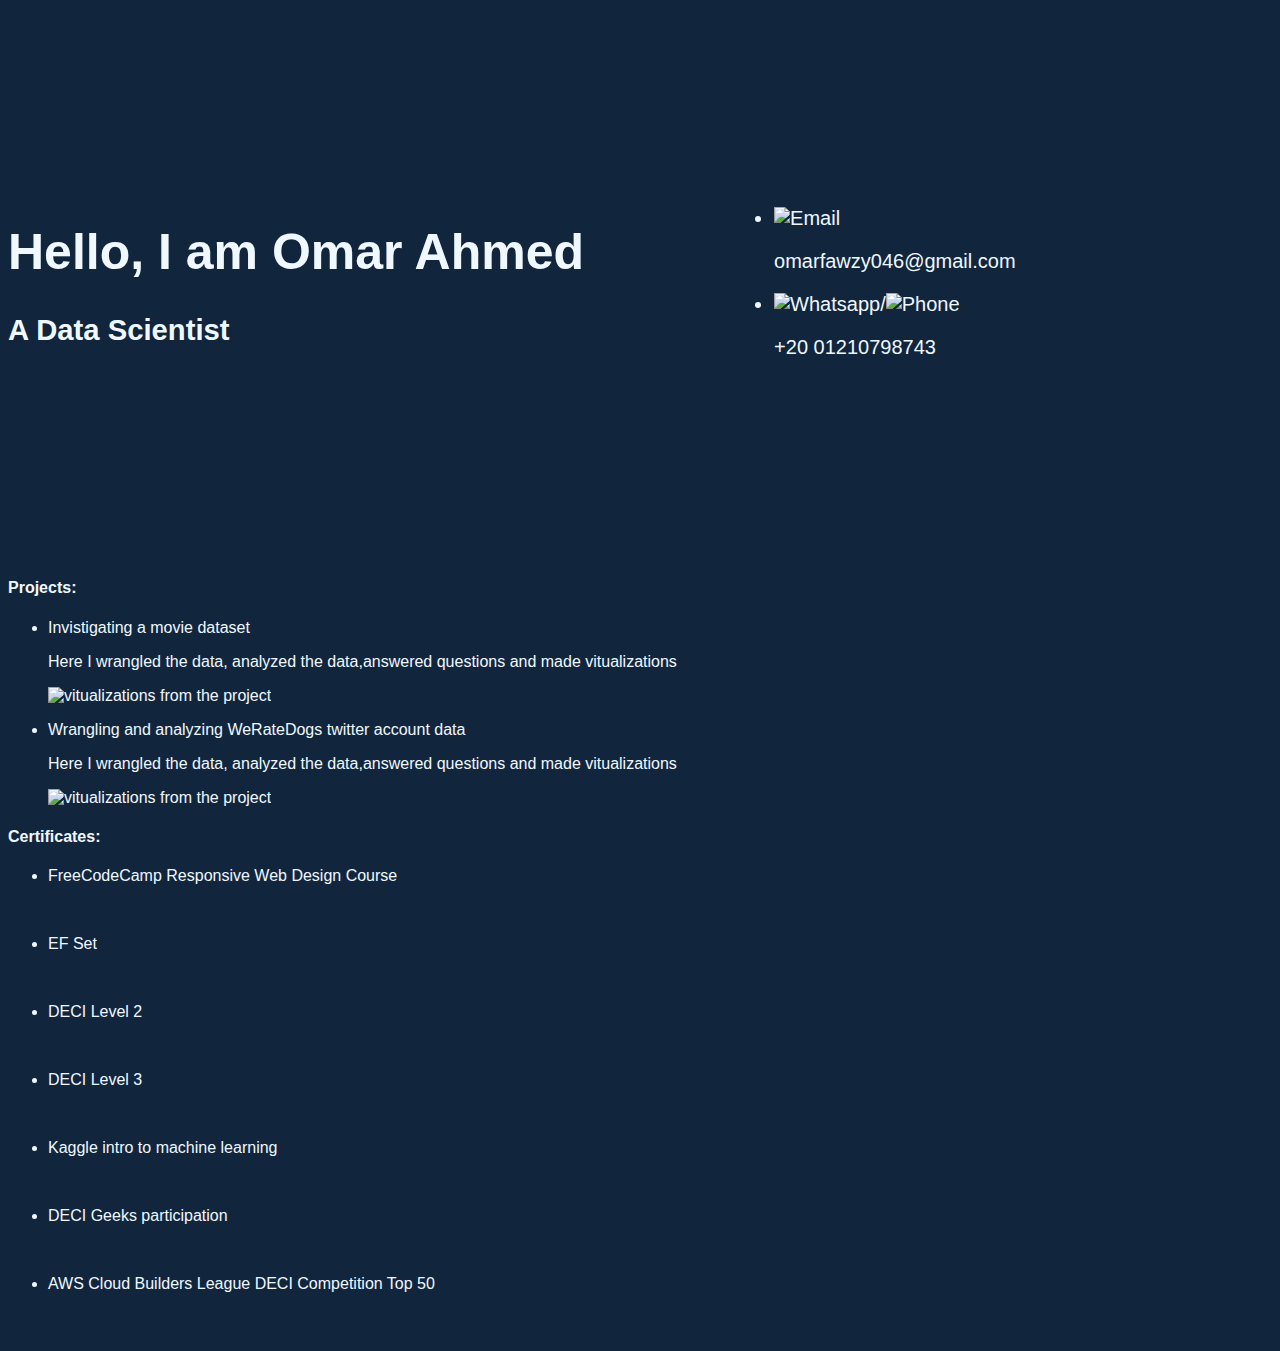
==== mobile-version.html @ 63a34272 "making mobile verson" ====
<!DOCTYPE html>
<html>
    <head>
        <title>Omar Ahmed | Data Scientist</title>
        <meta charset="UTF-8">
        <meta name="viewport" content="width=device-width, initial-scale=1.0">
    </head>

    <style>
        html{
    background-color: #11263d;
    color: aliceblue;
    font-family: 'Segoe UI', Tahoma, Geneva, Verdana, sans-serif;
    display: flex;
    gap: 10px;
    flex: 1 1 45%;
    box-sizing: border-box;
}

.header{
    font-size: 25px;
}

.contacts{
    font-size: 20px;
    position: relative;
    padding-left: 150px;
}

.container{
    display: flex;
    align-items: center;
    height: 550px;
    flex-wrap: wrap;
    flex: 1 1 45%;
}
    </style>

    <body>
        <div class="container">
        <div class="header">
        <div>
        <h1>Hello, I am Omar Ahmed</h1>
        <h3>A Data Scientist</h3>
        </div>
        </div>

        <div class="ct2">
        <div class="contacts">
            <ul>
                <li class="hr3_li"><img class="hr3 img" src="" alt="Email"><p>omarfawzy046@gmail.com</p></li>
                <li class="hr3_li"><img class="hr3 img" src="" alt="Whatsapp">/<img class="hr3 img" src="" alt="Phone"><p>+20 01210798743</p></li>
            </ul>
        </div>
        </div>
        </div>

        <div class="sections">

        <div class="projects">
        <h4 class="hr1">Projects:</h4>
        <ul>
            <li class="hr1_li"><div><p>Invistigating a movie dataset</p>
            <p>Here I wrangled the data, analyzed the data,answered questions and made vitualizations</p>
            <img class="hr1_img" src="" alt="vitualizations from the project"></div></li>

            <li class="hr1_li"><p>Wrangling and analyzing WeRateDogs twitter account data</p>
            <p>Here I wrangled the data, analyzed the data,answered questions and made vitualizations</p>
            <img class="hr1_img" src="" alt="vitualizations from the project"></li>
        </ul>
        </div>

        <div class="certificates">
            <h4 class="hr2">Certificates:</h4>
            <ul>
                <li class="hr2_li"><p>FreeCodeCamp Responsive Web Design Course</p>
                <img class="hr2_img" src=""></li>

                <li class="hr2_li"><p>EF Set</p>
                <img class="hr2_img" src=""></li>

                <li class="hr2_li"><p>DECI Level 2</p>
                <img class="hr2_img" src=""></li>

                <li class="hr2_li"><p>DECI Level 3</p>
                <img class="hr2_img" src=""></li>

                <li class="hr2_li"><p>Kaggle intro to machine learning</p>
                <img class="hr2_img" src=""></li>

                <li class="hr2_li"><p>DECI Geeks participation</p>
                <img class="hr2_img" src=""></li>

                <li class="hr2_li"><p>AWS Cloud Builders League DECI Competition Top 50</p>
                <img class="hr2_img" src=""></li>
            </ul>
        </div>
        </div>
    </body>
</html>
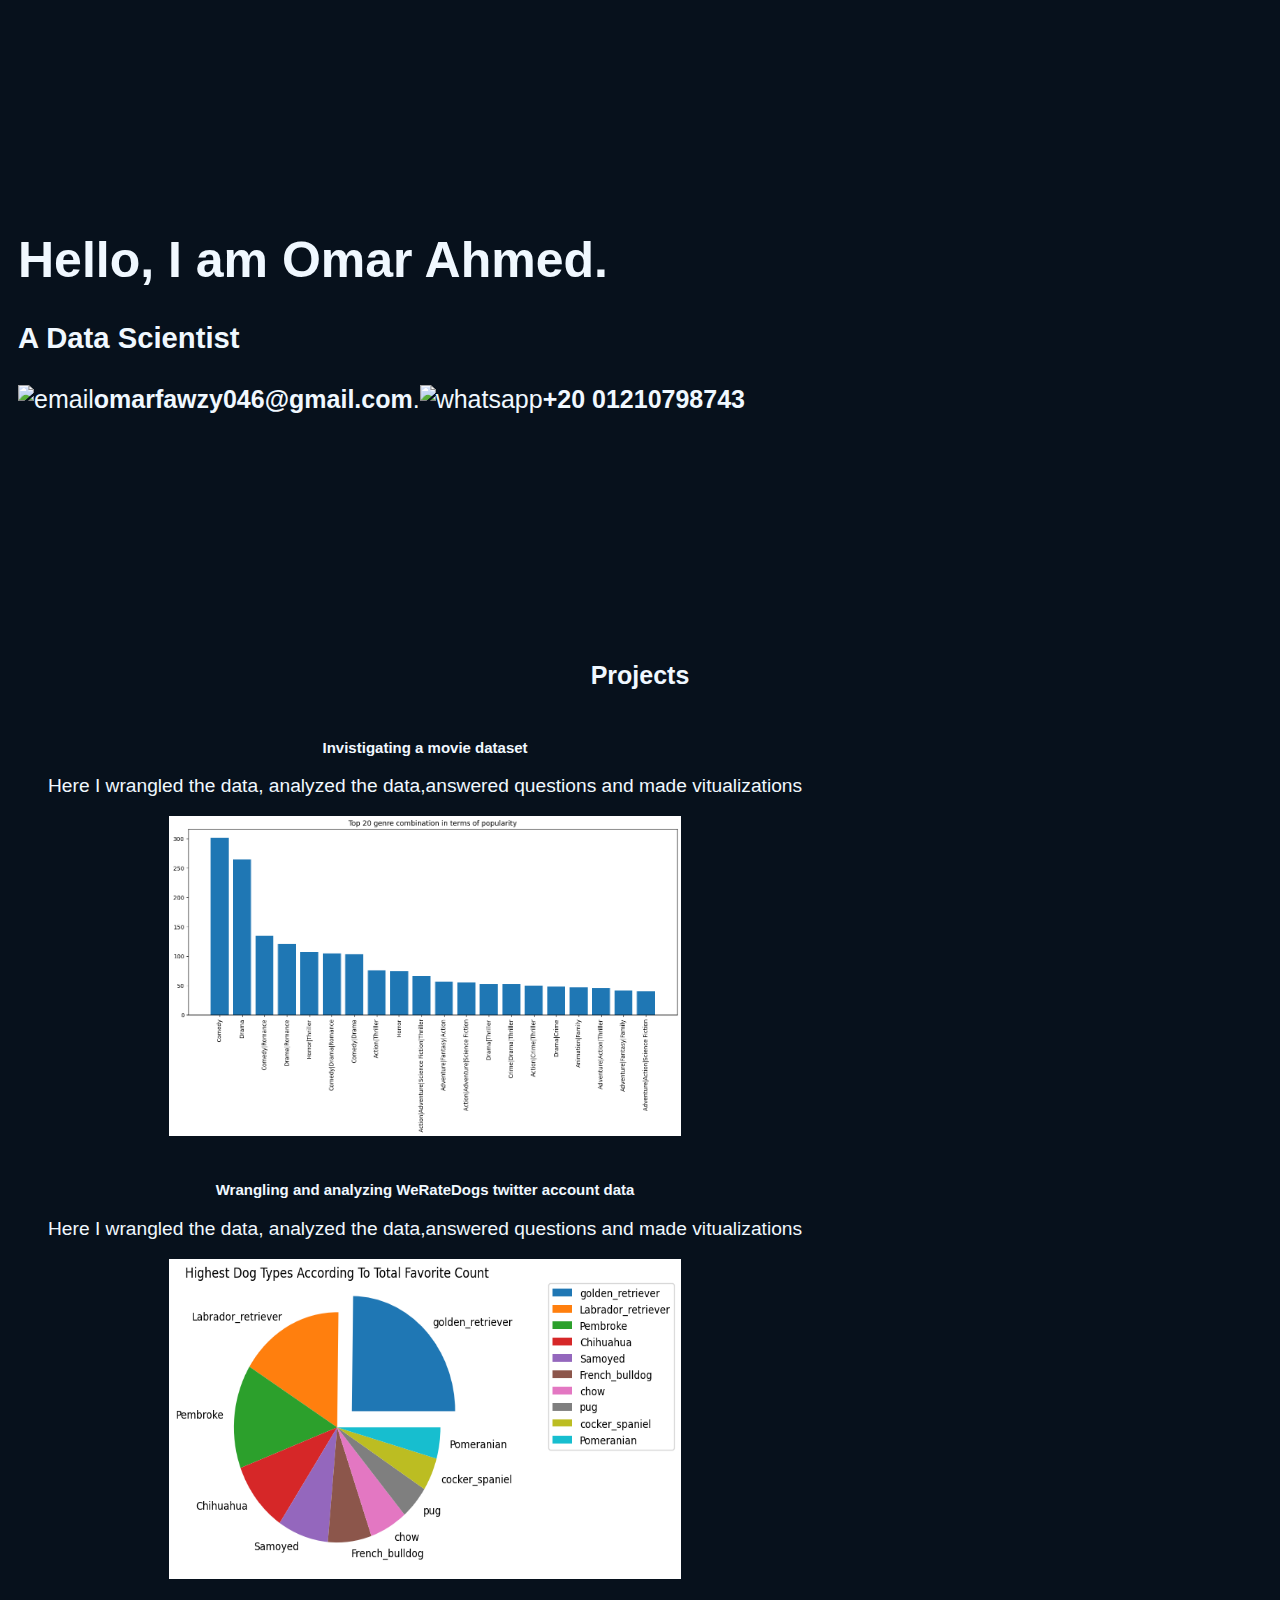
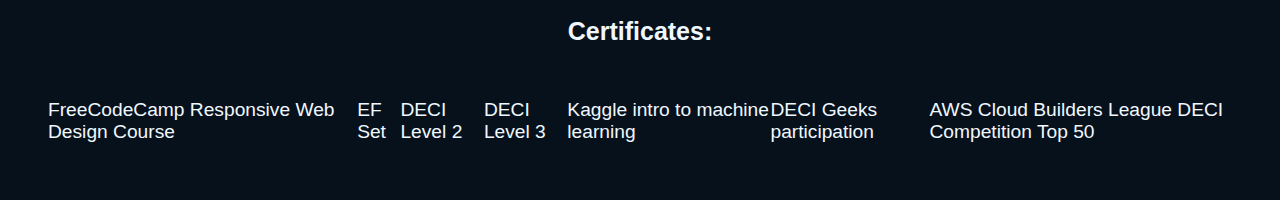
==== commit 71e47154: "added changes to mobile version" ====
--- a/mobile-version.html
+++ b/mobile-version.html
@@ -5,52 +5,60 @@
         <meta charset="UTF-8">
         <meta name="viewport" content="width=device-width, initial-scale=1.0">
     </head>
-
     <style>
         html{
-    background-color: #11263d;
+    background-color: #07111c;
     color: aliceblue;
     font-family: 'Segoe UI', Tahoma, Geneva, Verdana, sans-serif;
-    display: flex;
-    gap: 10px;
-    flex: 1 1 45%;
-    box-sizing: border-box;
 }
 
 .header{
     font-size: 25px;
+    padding-left: 10px;
+    height: 620px;
+    display: flex;
+    align-items: center;
 }
 
-.contacts{
-    font-size: 20px;
-    position: relative;
-    padding-left: 150px;
+
+.hr1, .hr2{
+    text-align: center;
+    font-size: 25px;
 }
 
-.container{
+li{
+    list-style-type: none;
+    font-size: larger;
+}
+
+.ul1{
     display: flex;
-    align-items: center;
-    height: 550px;
+    gap: 2vw;
+    flex: 1 1 45%;
     flex-wrap: wrap;
-    flex: 1 1 45%;
+    text-align: center;
+}
+
+.hr1_img{
+    width: 40vw;
+    height: 25vw;
+}
+
+.li_head{
+    font-size: 15px;
+}
+
+.ul2{
+    display: flex;
 }
     </style>
-
     <body>
         <div class="container">
         <div class="header">
         <div>
-        <h1>Hello, I am Omar Ahmed</h1>
+        <h1>Hello, I am Omar Ahmed.</h1>
         <h3>A Data Scientist</h3>
-        </div>
-        </div>
-
-        <div class="ct2">
-        <div class="contacts">
-            <ul>
-                <li class="hr3_li"><img class="hr3 img" src="" alt="Email"><p>omarfawzy046@gmail.com</p></li>
-                <li class="hr3_li"><img class="hr3 img" src="" alt="Whatsapp">/<img class="hr3 img" src="" alt="Phone"><p>+20 01210798743</p></li>
-            </ul>
+                <p class="hr3_li"><img alt="email"><b>omarfawzy046@gmail.com</b>.<img alt="whatsapp"><b>+20 01210798743</b></p>
         </div>
         </div>
         </div>
@@ -58,21 +66,21 @@
         <div class="sections">
 
         <div class="projects">
-        <h4 class="hr1">Projects:</h4>
-        <ul>
-            <li class="hr1_li"><div><p>Invistigating a movie dataset</p>
+        <h4 class="hr1">Projects</h4>
+        <ul class="ul1">
+            <li class="hr1_li"><div><p class="li_head"><b>Invistigating a movie dataset</b></p>
             <p>Here I wrangled the data, analyzed the data,answered questions and made vitualizations</p>
-            <img class="hr1_img" src="" alt="vitualizations from the project"></div></li>
+            <img class="hr1_img" src="p1.png" alt="vitualizations from the project"></div></li>
 
-            <li class="hr1_li"><p>Wrangling and analyzing WeRateDogs twitter account data</p>
+            <li class="hr1_li"><p class="li_head"><b>Wrangling and analyzing WeRateDogs twitter account data</b></p>
             <p>Here I wrangled the data, analyzed the data,answered questions and made vitualizations</p>
-            <img class="hr1_img" src="" alt="vitualizations from the project"></li>
+            <img class="hr1_img" src="p2.png" alt="vitualizations from the project"></li>
         </ul>
         </div>
 
         <div class="certificates">
             <h4 class="hr2">Certificates:</h4>
-            <ul>
+            <ul class="ul2">
                 <li class="hr2_li"><p>FreeCodeCamp Responsive Web Design Course</p>
                 <img class="hr2_img" src=""></li>
 
